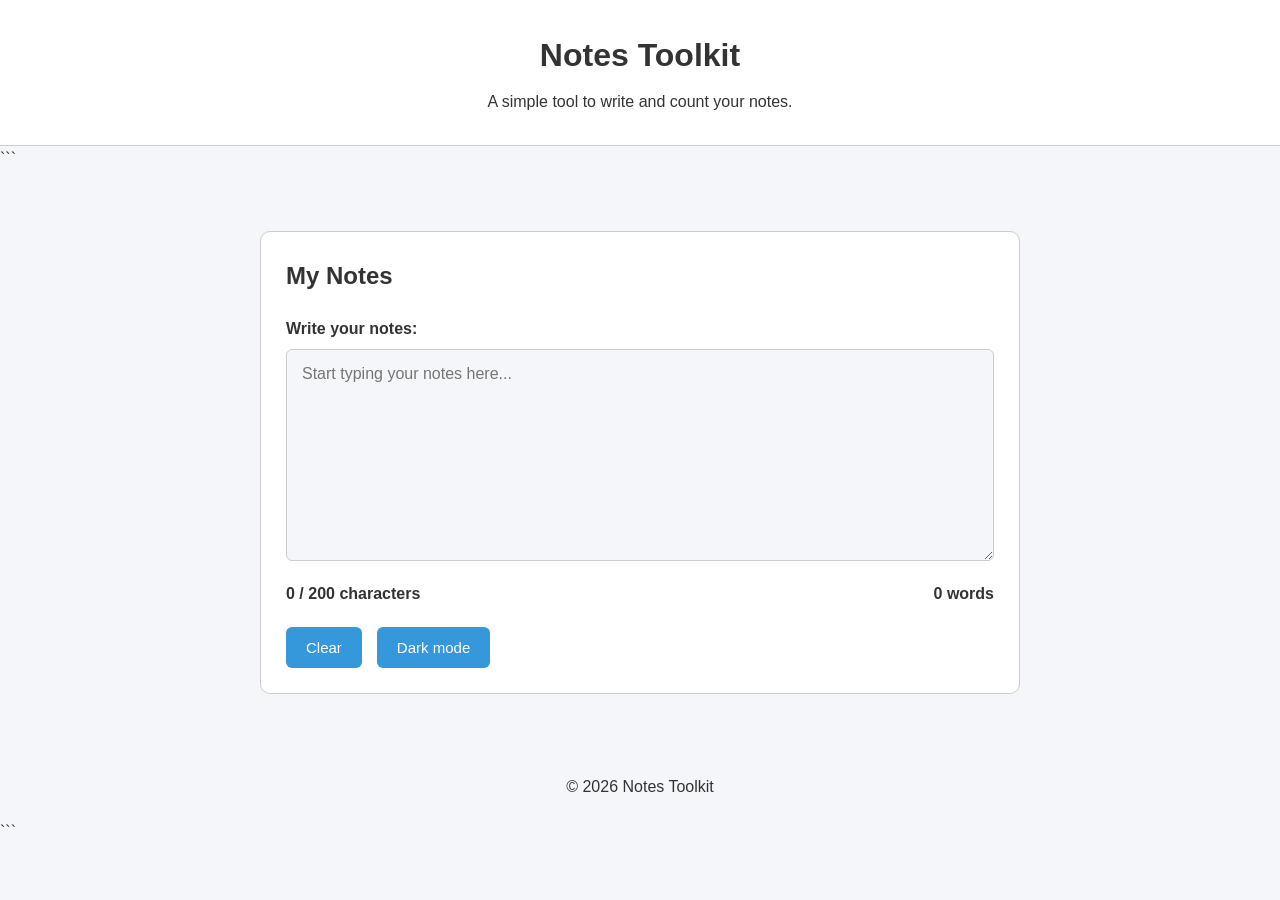
==== day4/index.html @ a6fa84c5 "Day 4 assignment" ====
<!DOCTYPE html>

<html lang="en">
<head>
    <meta charset="UTF-8">
    <meta name="viewport" content="width=device-width, initial-scale=1.0">
    <title>Notes Toolkit</title>
    <link rel="stylesheet" href="style.css">
    <script src="script.js" defer></script>
</head>
<body>
    <header>
        <h1>Notes Toolkit</h1>
        <p>A simple tool to write and count your notes.</p>
    </header>

```
<main>
    <section class="notes-container">
        <h2>My Notes</h2>

        <label for="note-text">Write your notes:</label>
        <textarea
            id="note-text"
            rows="10"
            maxlength="200"
            placeholder="Start typing your notes here..."
        ></textarea>

        <div class="counter-container">
            <p id="char-count">0 / 200 characters</p>
            <p id="word-count">0 words</p>
        </div>

        <div class="button-container">
            <button id="clear-btn" type="button">Clear</button>
            <button id="theme-toggle" type="button">Dark mode</button>
        </div>
    </section>
</main>

<footer>
    <p>&copy; 2026 Notes Toolkit</p>
</footer>
```

</body>
</html>
---- day4/style.css ----
:root {
--background-color: #f4f6f9;
--text-color: #333333;
--card-color: #ffffff;
--border-color: #cccccc;
--primary-color: #3498db;
--button-text: #ffffff;
}

body.dark {
--background-color: #1e272e;
--text-color: #f5f6fa;
--card-color: #2f3640;
--border-color: #57606f;
--primary-color: #487eb0;
--button-text: #ffffff;
}

* {
  box-sizing: border-box;
  margin: 0;
  padding: 0;
  }

body {
font-family: Arial, sans-serif;
background-color: var(--background-color);
color: var(--text-color);
line-height: 1.6;
transition: background-color 0.3s, color 0.3s;
}

header {
text-align: center;
background-color: var(--card-color);
padding: 30px 20px;
border-bottom: 1px solid var(--border-color);
}

header h1 {
margin-bottom: 8px;
}

main {
max-width: 800px;
margin: 40px auto;
padding: 20px;
}

.notes-container {
background-color: var(--card-color);
padding: 25px;
border-radius: 10px;
border: 1px solid var(--border-color);
}

h2 {
margin-bottom: 20px;
}

label {
display: block;
font-weight: bold;
margin-bottom: 8px;
}

textarea {
width: 100%;
min-height: 200px;
padding: 15px;
font-family: Arial, sans-serif;
font-size: 16px;
color: var(--text-color);
background-color: var(--background-color);
border: 1px solid var(--border-color);
border-radius: 6px;
resize: vertical;
}

textarea:focus {
outline: 2px solid var(--primary-color);
}

.counter-container {
display: flex;
justify-content: space-between;
gap: 15px;
margin-top: 12px;
font-weight: bold;
}

.warning {
color: orange;
}

.over {
color: red;
font-weight: bold;
}

.button-container {
display: flex;
gap: 15px;
margin-top: 20px;
}

button {
padding: 12px 20px;
background-color: var(--primary-color);
color: var(--button-text);
border: none;
border-radius: 6px;
cursor: pointer;
font-size: 15px;
}

button:hover {
opacity: 0.85;
}

footer {
text-align: center;
padding: 20px;
margin-top: 30px;
}

@media (max-width: 600px) {
main {
margin: 15px auto;
padding: 10px;
}


.notes-container {
    padding: 18px;
}

.counter-container {
    flex-direction: column;
    gap: 5px;
}

.button-container {
    flex-direction: column;
}

button {
    width: 100%;
}

}
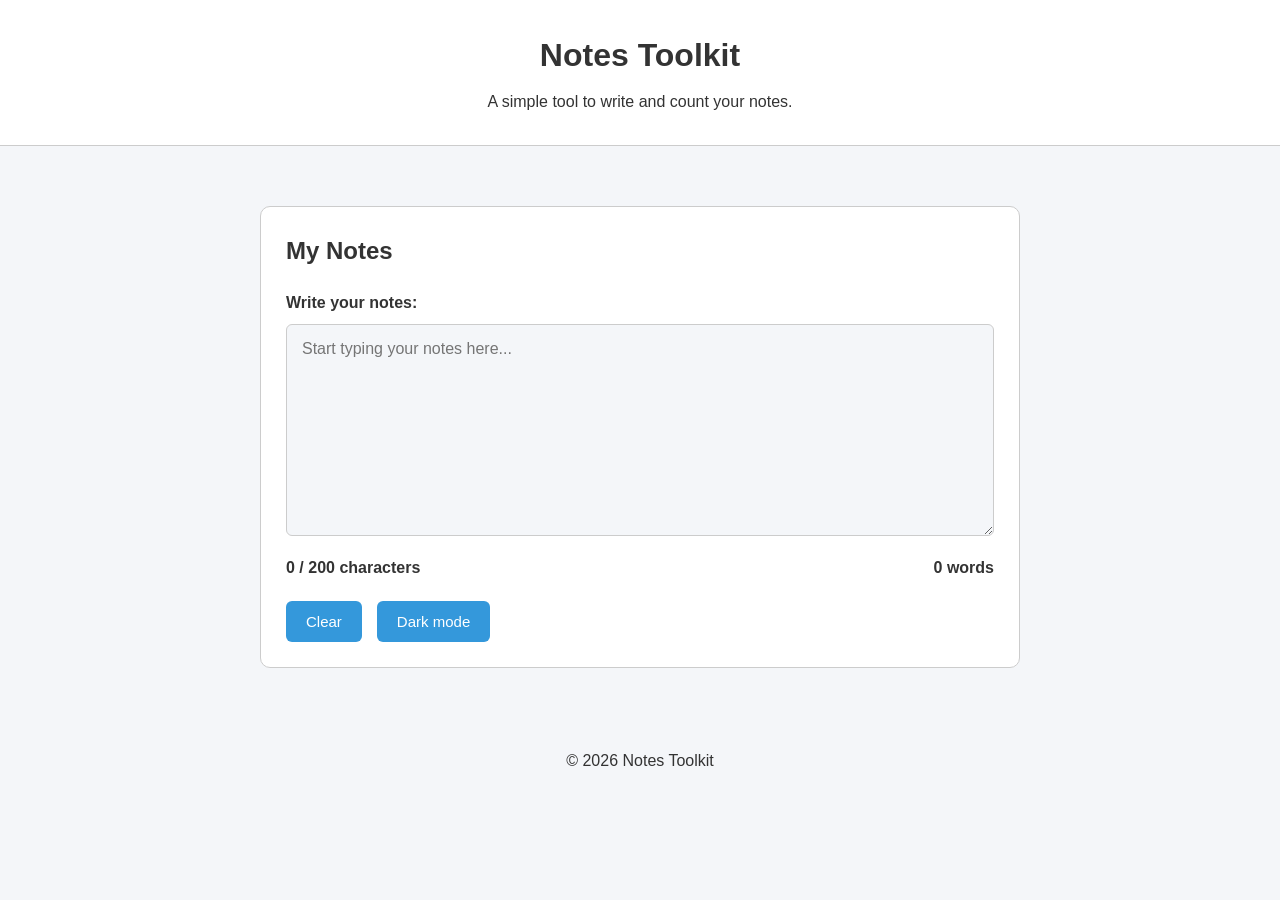
==== commit 3f9603c2: "Fix Day 4 HTML" ====
--- a/day4/index.html
+++ b/day4/index.html
@@ -14,7 +14,6 @@
         <p>A simple tool to write and count your notes.</p>
     </header>
 
-```
 <main>
     <section class="notes-container">
         <h2>My Notes</h2>
@@ -42,7 +41,6 @@
 <footer>
     <p>&copy; 2026 Notes Toolkit</p>
 </footer>
-```
 
 </body>
 </html>
